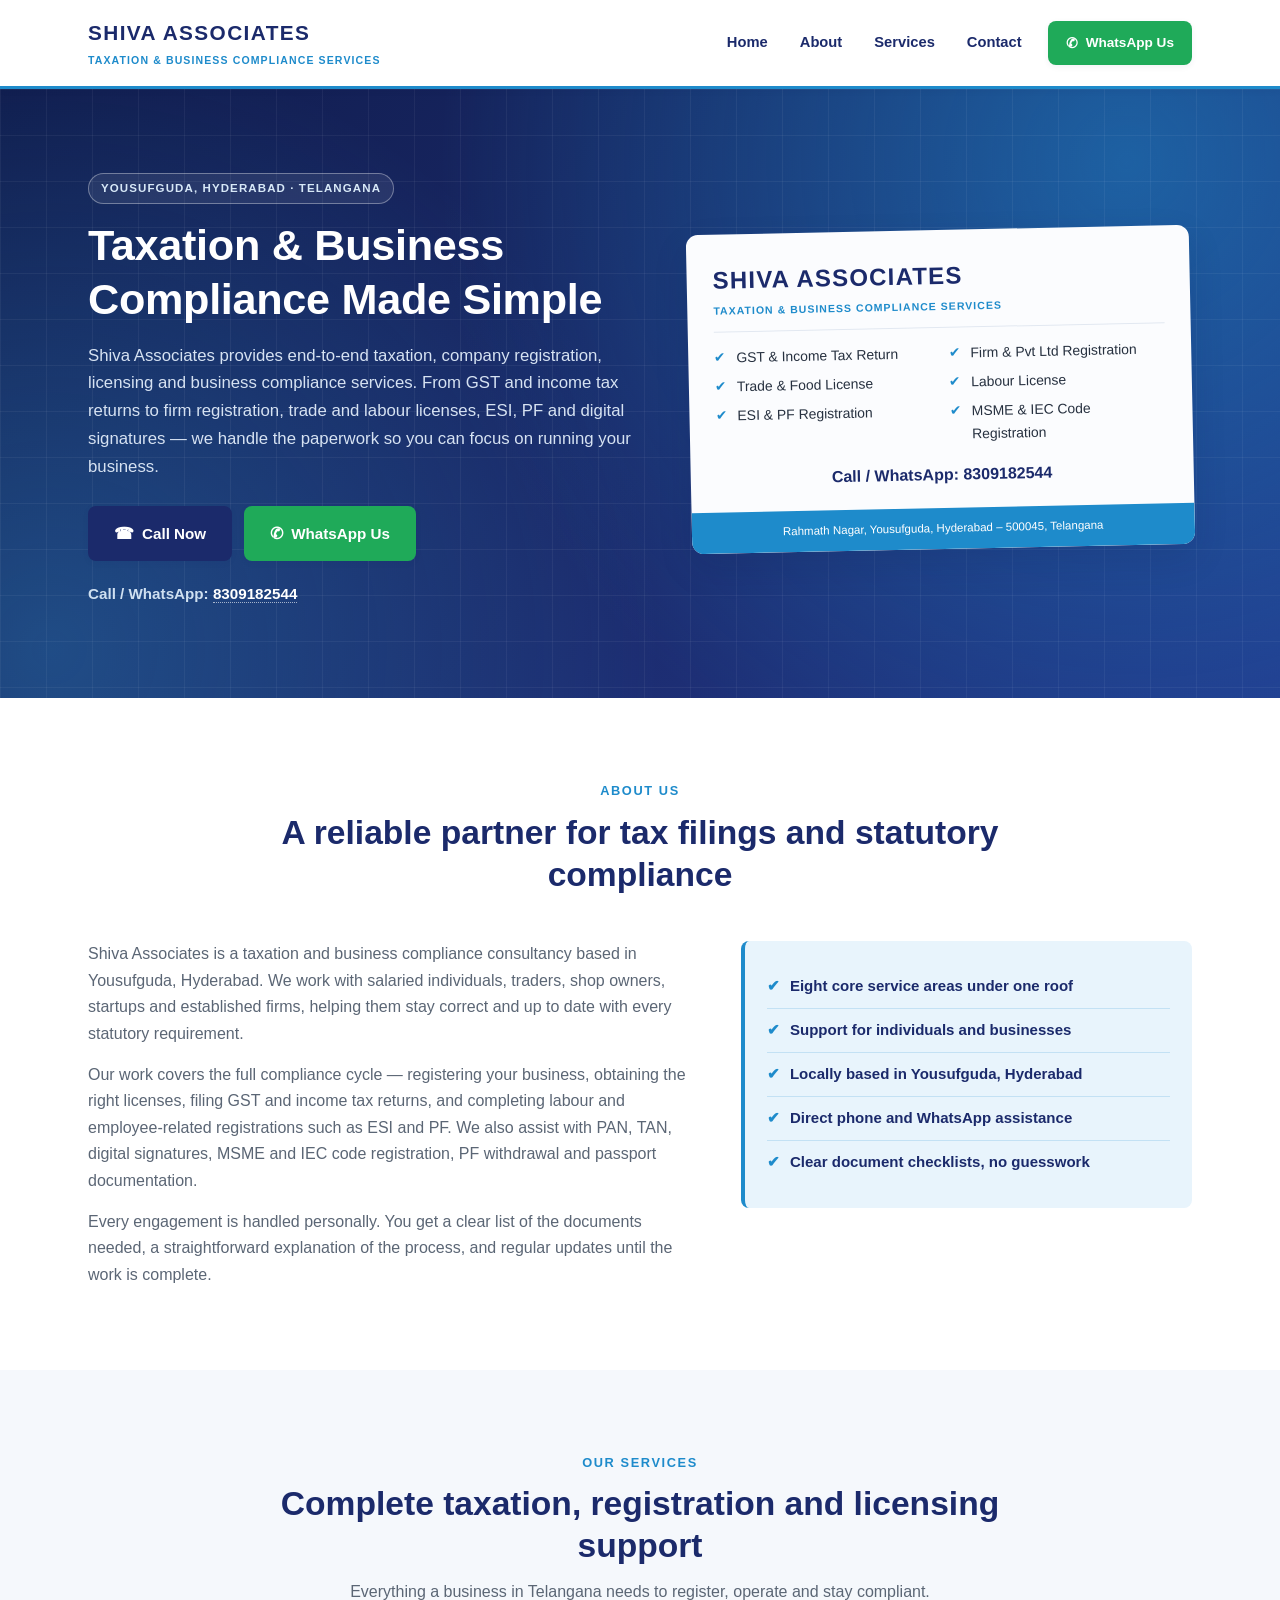
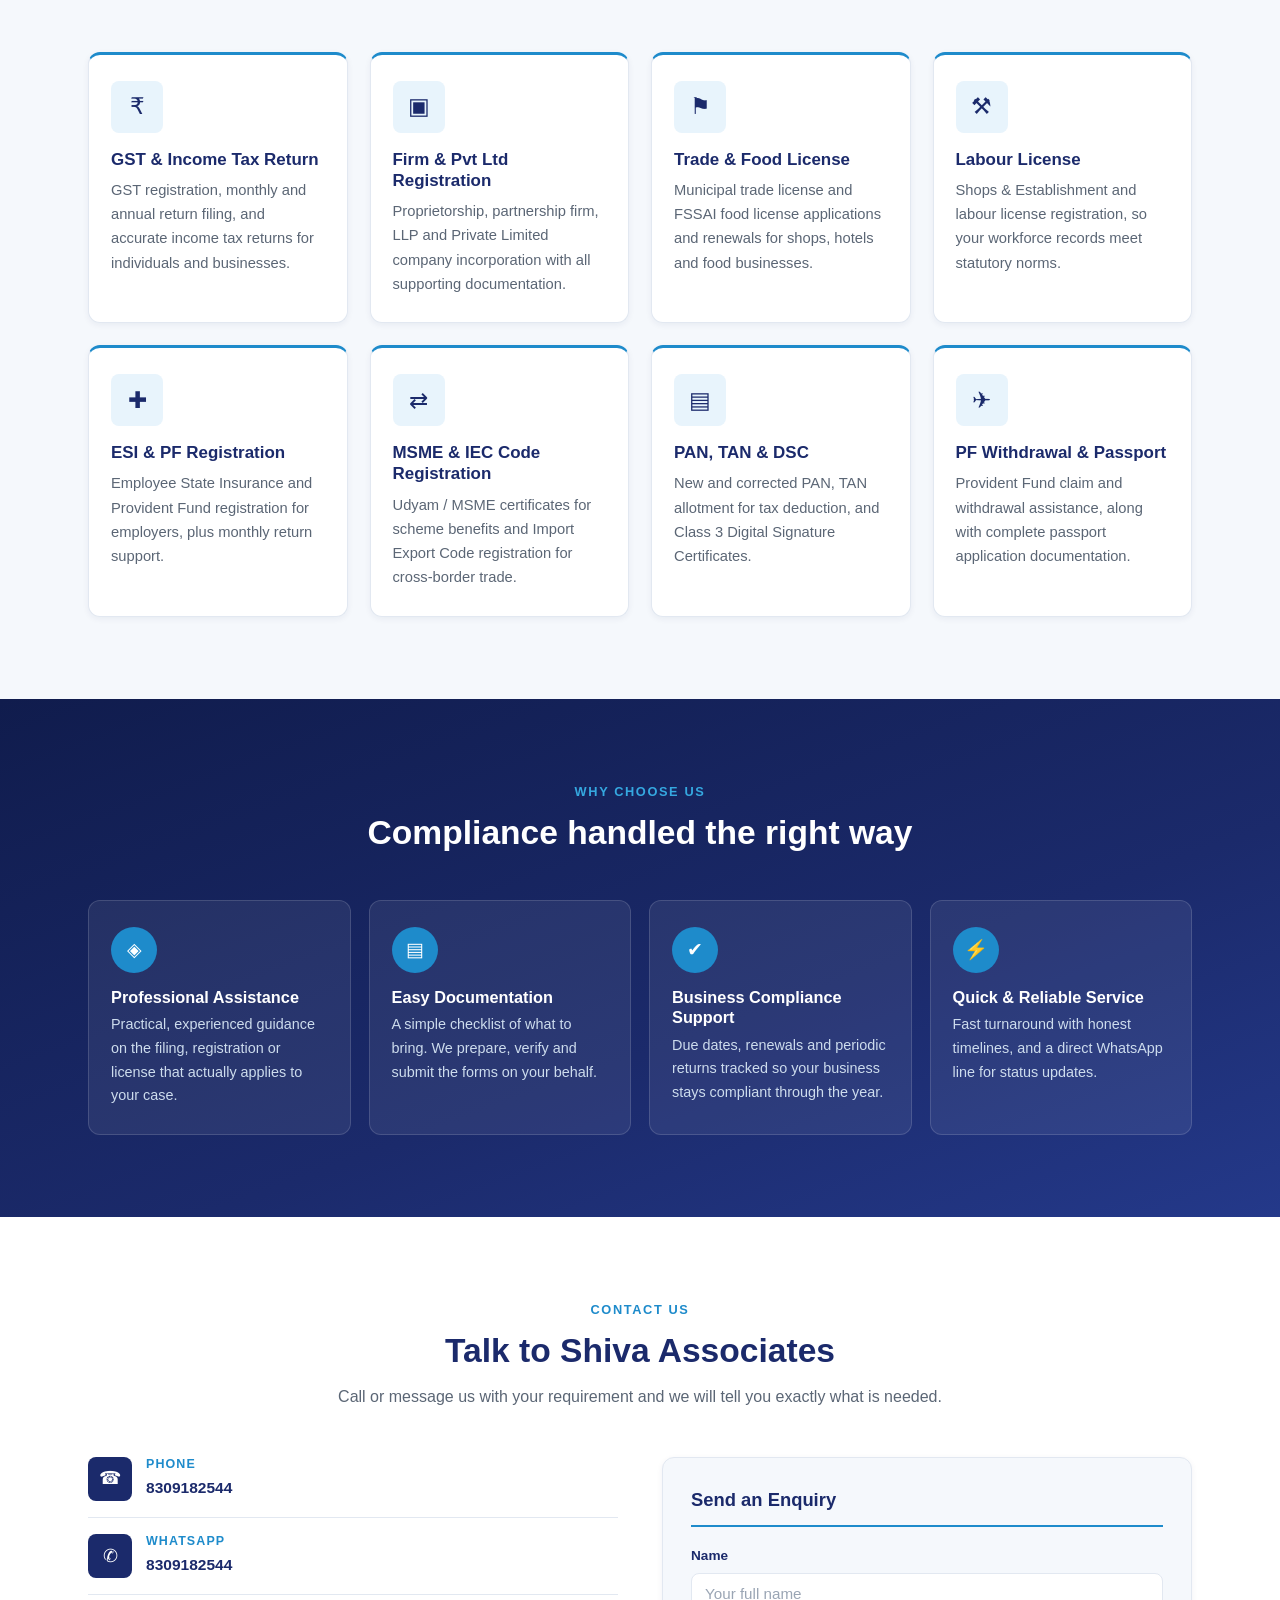
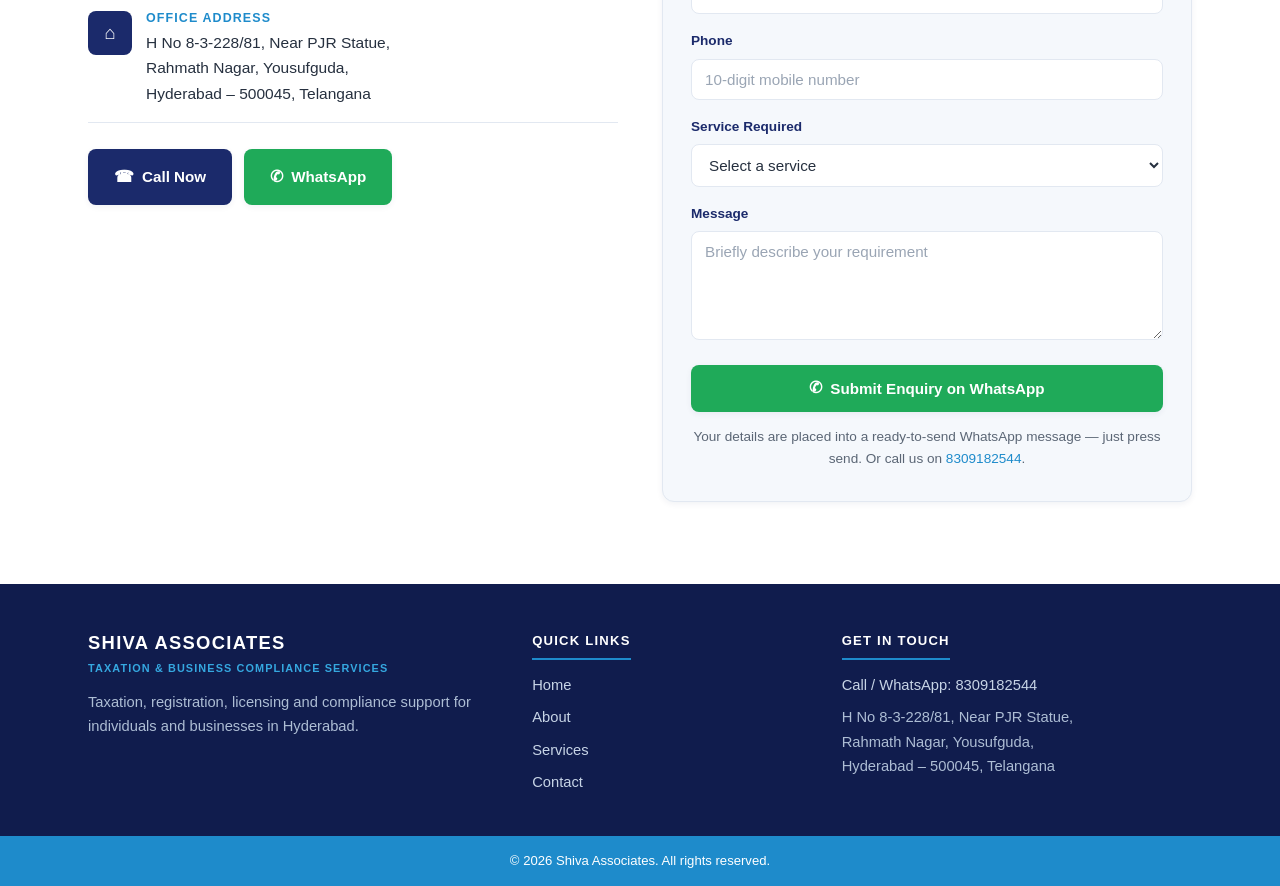
==== index.html @ 90185fed "Add files via upload" ====
<!DOCTYPE html>
<html lang="en">
<head>
  <meta charset="UTF-8">
  <meta name="viewport" content="width=device-width, initial-scale=1.0">
  <title>Shiva Associates | Taxation &amp; Business Compliance Services, Hyderabad</title>
  <meta name="description" content="Shiva Associates, Yousufguda, Hyderabad - GST &amp; Income Tax Returns, Firm &amp; Pvt Ltd Registration, Trade, Food &amp; Labour Licenses, ESI &amp; PF, MSME &amp; IEC, PAN, TAN &amp; DSC. Call / WhatsApp 8309182544.">
  <link rel="stylesheet" href="style.css">
</head>
<body>

  <!-- ============================================================
       HEADER / NAVIGATION
       ============================================================ -->
  <header class="site-header">
    <div class="container header-inner">

      <a class="brand" href="#home">
        <span class="brand-name">SHIVA ASSOCIATES</span>
        <span class="brand-tagline">Taxation &amp; Business Compliance Services</span>
      </a>

      <nav class="main-nav" aria-label="Main navigation">
        <ul>
          <li><a href="#home">Home</a></li>
          <li><a href="#about">About</a></li>
          <li><a href="#services">Services</a></li>
          <li><a href="#contact">Contact</a></li>
        </ul>
      </nav>

      <a class="btn btn-whatsapp btn-sm header-cta"
         href="https://wa.me/918309182544" target="_blank" rel="noopener">
        <span class="btn-icon" aria-hidden="true">✆</span> WhatsApp Us
      </a>

    </div>
  </header>

  <main>

    <!-- ============================================================
         HERO
         ============================================================ -->
    <section class="hero" id="home">
      <div class="container hero-inner">

        <div class="hero-text">
          <p class="eyebrow">Yousufguda, Hyderabad &middot; Telangana</p>
          <h1>Taxation &amp; Business Compliance Made Simple</h1>
          <p class="hero-lead">
            Shiva Associates provides end-to-end taxation, company registration,
            licensing and business compliance services. From GST and income tax
            returns to firm registration, trade and labour licenses, ESI, PF and
            digital signatures &mdash; we handle the paperwork so you can focus on
            running your business.
          </p>

          <div class="btn-row">
            <a class="btn btn-primary" href="tel:+918309182544">
              <span class="btn-icon" aria-hidden="true">☎</span> Call Now
            </a>
            <a class="btn btn-whatsapp" href="https://wa.me/918309182544" target="_blank" rel="noopener">
              <span class="btn-icon" aria-hidden="true">✆</span> WhatsApp Us
            </a>
          </div>

          <p class="hero-phone">
            Call / WhatsApp: <a href="tel:+918309182544">8309182544</a>
          </p>
        </div>

        <!-- Decorative business-card style panel, built with CSS only -->
        <aside class="hero-card" aria-hidden="true">
          <div class="hero-card-body">
            <p class="hero-card-name">SHIVA ASSOCIATES</p>
            <p class="hero-card-tag">Taxation &amp; Business Compliance Services</p>
            <ul class="hero-card-list">
              <li>GST &amp; Income Tax Return</li>
              <li>Firm &amp; Pvt Ltd Registration</li>
              <li>Trade &amp; Food License</li>
              <li>Labour License</li>
              <li>ESI &amp; PF Registration</li>
              <li>MSME &amp; IEC Code Registration</li>
            </ul>
            <p class="hero-card-call">Call / WhatsApp: 8309182544</p>
          </div>
          <div class="hero-card-band">
            Rahmath Nagar, Yousufguda, Hyderabad &ndash; 500045, Telangana
          </div>
        </aside>

      </div>
    </section>

    <!-- ============================================================
         ABOUT
         ============================================================ -->
    <section class="section" id="about">
      <div class="container">
        <div class="section-head">
          <p class="section-eyebrow">About Us</p>
          <h2>A reliable partner for tax filings and statutory compliance</h2>
        </div>

        <div class="about-grid">
          <div class="about-text">
            <p>
              Shiva Associates is a taxation and business compliance consultancy based in
              Yousufguda, Hyderabad. We work with salaried individuals, traders, shop owners,
              startups and established firms, helping them stay correct and up to date with
              every statutory requirement.
            </p>
            <p>
              Our work covers the full compliance cycle &mdash; registering your business,
              obtaining the right licenses, filing GST and income tax returns, and completing
              labour and employee-related registrations such as ESI and PF. We also assist with
              PAN, TAN, digital signatures, MSME and IEC code registration, PF withdrawal and
              passport documentation.
            </p>
            <p>
              Every engagement is handled personally. You get a clear list of the documents
              needed, a straightforward explanation of the process, and regular updates until
              the work is complete.
            </p>
          </div>

          <ul class="about-points">
            <li><span class="tick" aria-hidden="true">✔</span> Eight core service areas under one roof</li>
            <li><span class="tick" aria-hidden="true">✔</span> Support for individuals and businesses</li>
            <li><span class="tick" aria-hidden="true">✔</span> Locally based in Yousufguda, Hyderabad</li>
            <li><span class="tick" aria-hidden="true">✔</span> Direct phone and WhatsApp assistance</li>
            <li><span class="tick" aria-hidden="true">✔</span> Clear document checklists, no guesswork</li>
          </ul>
        </div>
      </div>
    </section>

    <!-- ============================================================
         SERVICES
         ============================================================ -->
    <section class="section section-alt" id="services">
      <div class="container">
        <div class="section-head">
          <p class="section-eyebrow">Our Services</p>
          <h2>Complete taxation, registration and licensing support</h2>
          <p class="section-sub">
            Everything a business in Telangana needs to register, operate and stay compliant.
          </p>
        </div>

        <div class="services-grid">

          <article class="service-card">
            <div class="service-icon" aria-hidden="true">₹</div>
            <h3>GST &amp; Income Tax Return</h3>
            <p>GST registration, monthly and annual return filing, and accurate income tax returns for individuals and businesses.</p>
          </article>

          <article class="service-card">
            <div class="service-icon" aria-hidden="true">▣</div>
            <h3>Firm &amp; Pvt Ltd Registration</h3>
            <p>Proprietorship, partnership firm, LLP and Private Limited company incorporation with all supporting documentation.</p>
          </article>

          <article class="service-card">
            <div class="service-icon" aria-hidden="true">⚑</div>
            <h3>Trade &amp; Food License</h3>
            <p>Municipal trade license and FSSAI food license applications and renewals for shops, hotels and food businesses.</p>
          </article>

          <article class="service-card">
            <div class="service-icon" aria-hidden="true">⚒</div>
            <h3>Labour License</h3>
            <p>Shops &amp; Establishment and labour license registration, so your workforce records meet statutory norms.</p>
          </article>

          <article class="service-card">
            <div class="service-icon" aria-hidden="true">✚</div>
            <h3>ESI &amp; PF Registration</h3>
            <p>Employee State Insurance and Provident Fund registration for employers, plus monthly return support.</p>
          </article>

          <article class="service-card">
            <div class="service-icon" aria-hidden="true">⇄</div>
            <h3>MSME &amp; IEC Code Registration</h3>
            <p>Udyam / MSME certificates for scheme benefits and Import Export Code registration for cross-border trade.</p>
          </article>

          <article class="service-card">
            <div class="service-icon" aria-hidden="true">▤</div>
            <h3>PAN, TAN &amp; DSC</h3>
            <p>New and corrected PAN, TAN allotment for tax deduction, and Class 3 Digital Signature Certificates.</p>
          </article>

          <article class="service-card">
            <div class="service-icon" aria-hidden="true">✈</div>
            <h3>PF Withdrawal &amp; Passport</h3>
            <p>Provident Fund claim and withdrawal assistance, along with complete passport application documentation.</p>
          </article>

        </div>
      </div>
    </section>

    <!-- ============================================================
         WHY CHOOSE US
         ============================================================ -->
    <section class="section why">
      <div class="container">
        <div class="section-head section-head-light">
          <p class="section-eyebrow">Why Choose Us</p>
          <h2>Compliance handled the right way</h2>
        </div>

        <div class="why-grid">

          <div class="why-item">
            <div class="why-icon" aria-hidden="true">◈</div>
            <h3>Professional Assistance</h3>
            <p>Practical, experienced guidance on the filing, registration or license that actually applies to your case.</p>
          </div>

          <div class="why-item">
            <div class="why-icon" aria-hidden="true">▤</div>
            <h3>Easy Documentation</h3>
            <p>A simple checklist of what to bring. We prepare, verify and submit the forms on your behalf.</p>
          </div>

          <div class="why-item">
            <div class="why-icon" aria-hidden="true">✔</div>
            <h3>Business Compliance Support</h3>
            <p>Due dates, renewals and periodic returns tracked so your business stays compliant through the year.</p>
          </div>

          <div class="why-item">
            <div class="why-icon" aria-hidden="true">⚡</div>
            <h3>Quick &amp; Reliable Service</h3>
            <p>Fast turnaround with honest timelines, and a direct WhatsApp line for status updates.</p>
          </div>

        </div>
      </div>
    </section>

    <!-- ============================================================
         CONTACT
         ============================================================ -->
    <section class="section" id="contact">
      <div class="container">
        <div class="section-head">
          <p class="section-eyebrow">Contact Us</p>
          <h2>Talk to Shiva Associates</h2>
          <p class="section-sub">
            Call or message us with your requirement and we will tell you exactly what is needed.
          </p>
        </div>

        <div class="contact-grid">

          <!-- Contact details -->
          <div class="contact-info">

            <div class="contact-block">
              <div class="contact-icon" aria-hidden="true">☎</div>
              <div>
                <h3>Phone</h3>
                <p><a href="tel:+918309182544">8309182544</a></p>
              </div>
            </div>

            <div class="contact-block">
              <div class="contact-icon" aria-hidden="true">✆</div>
              <div>
                <h3>WhatsApp</h3>
                <p><a href="https://wa.me/918309182544" target="_blank" rel="noopener">8309182544</a></p>
              </div>
            </div>

            <div class="contact-block">
              <div class="contact-icon" aria-hidden="true">⌂</div>
              <div>
                <h3>Office Address</h3>
                <address>
                  H No 8-3-228/81, Near PJR Statue,<br>
                  Rahmath Nagar, Yousufguda,<br>
                  Hyderabad &ndash; 500045, Telangana
                </address>
              </div>
            </div>

            <div class="btn-row">
              <a class="btn btn-primary" href="tel:+918309182544">
                <span class="btn-icon" aria-hidden="true">☎</span> Call Now
              </a>
              <a class="btn btn-whatsapp" href="https://wa.me/918309182544" target="_blank" rel="noopener">
                <span class="btn-icon" aria-hidden="true">✆</span> WhatsApp
              </a>
            </div>
          </div>

          <!-- Enquiry form -->
          <div class="contact-form-wrap">
            <h3 class="form-title">Send an Enquiry</h3>

            <form class="contact-form" id="enquiryForm">

              <div class="field">
                <label for="name">Name</label>
                <input type="text" id="name" name="name" placeholder="Your full name" required>
              </div>

              <div class="field">
                <label for="phone">Phone</label>
                <input type="tel" id="phone" name="phone" placeholder="10-digit mobile number" required>
              </div>

              <div class="field">
                <label for="service">Service Required</label>
                <select id="service" name="service" required>
                  <option value="">Select a service</option>
                  <option>GST &amp; Income Tax Return</option>
                  <option>Firm &amp; Pvt Ltd Registration</option>
                  <option>Trade &amp; Food License</option>
                  <option>Labour License</option>
                  <option>ESI &amp; PF Registration</option>
                  <option>MSME &amp; IEC Code Registration</option>
                  <option>PAN, TAN &amp; DSC</option>
                  <option>PF Withdrawal &amp; Passport</option>
                  <option>Other / Not sure</option>
                </select>
              </div>

              <div class="field">
                <label for="message">Message</label>
                <textarea id="message" name="message" rows="5" placeholder="Briefly describe your requirement"></textarea>
              </div>

              <button type="submit" class="btn btn-whatsapp btn-block">
                <span class="btn-icon" aria-hidden="true">✆</span> Submit Enquiry on WhatsApp
              </button>

              <p class="form-note">
                Your details are placed into a ready-to-send WhatsApp message &mdash;
                just press send. Or call us on
                <a href="tel:+918309182544">8309182544</a>.
              </p>
            </form>
          </div>

        </div>
      </div>
    </section>

  </main>

  <!-- ============================================================
       FOOTER
       ============================================================ -->
  <footer class="site-footer">
    <div class="container footer-grid">

      <div class="footer-brand">
        <p class="footer-name">SHIVA ASSOCIATES</p>
        <p class="footer-tagline">Taxation &amp; Business Compliance Services</p>
        <p class="footer-desc">
          Taxation, registration, licensing and compliance support for individuals
          and businesses in Hyderabad.
        </p>
      </div>

      <div class="footer-col">
        <h4>Quick Links</h4>
        <ul>
          <li><a href="#home">Home</a></li>
          <li><a href="#about">About</a></li>
          <li><a href="#services">Services</a></li>
          <li><a href="#contact">Contact</a></li>
        </ul>
      </div>

      <div class="footer-col">
        <h4>Get in Touch</h4>
        <p>Call / WhatsApp: <a href="tel:+918309182544">8309182544</a></p>
        <address>
          H No 8-3-228/81, Near PJR Statue,<br>
          Rahmath Nagar, Yousufguda,<br>
          Hyderabad &ndash; 500045, Telangana
        </address>
      </div>

    </div>

    <div class="footer-bar">
      <div class="container">
        <p>&copy; 2026 Shiva Associates. All rights reserved.</p>
      </div>
    </div>
  </footer>

  <!-- ============================================================
       Small script: sends the enquiry form to WhatsApp.
       The browser checks the required fields first, then this builds
       a pre-filled WhatsApp message and opens the chat.
       ============================================================ -->
  <script>
    var enquiryForm = document.getElementById("enquiryForm");

    enquiryForm.addEventListener("submit", function (event) {
      event.preventDefault();   // stop the normal page reload

      // read what the visitor typed
      var name    = document.getElementById("name").value.trim();
      var phone   = document.getElementById("phone").value.trim();
      var service = document.getElementById("service").value;
      var message = document.getElementById("message").value.trim();

      // build the WhatsApp message text
      var text =
        "*New Enquiry - Shiva Associates*\n\n" +
        "Name: " + name + "\n" +
        "Phone: " + phone + "\n" +
        "Service Required: " + service + "\n" +
        "Message: " + (message === "" ? "-" : message);

      // encodeURIComponent keeps spaces and line breaks safe in the link
      var whatsappLink = "https://wa.me/918309182544?text=" + encodeURIComponent(text);

      // open WhatsApp in a new tab; if the browser blocks it, use this tab
      var newTab = window.open(whatsappLink, "_blank");
      if (!newTab) {
        window.location.href = whatsappLink;
      }
    });
  </script>

</body>
</html>
---- style.css ----
/* ============================================================
   SHIVA ASSOCIATES - Taxation & Business Compliance Services
   Stylesheet: style.css
   Plain CSS3 only. Mobile-first, responsive.
   ============================================================ */

/* ------------------------------------------------------------
   1. VARIABLES (colours taken from the business card)
   ------------------------------------------------------------ */
:root {
  --navy: #1b2a6b;         /* business name colour on the card */
  --navy-dark: #101c4d;    /* deeper navy for gradients        */
  --navy-light: #2c3f8f;
  --blue: #1e8bcb;         /* bright blue tagline / bottom band */
  --blue-light: #35a8e0;
  --blue-soft: #e8f4fc;

  --green: #1faa59;        /* whatsapp action colour            */
  --green-dark: #178646;

  --text: #26303f;
  --text-soft: #5b6675;
  --white: #ffffff;
  --bg-alt: #f5f8fc;
  --border: #e2e8f1;

  --shadow-sm: 0 2px 6px rgba(16, 28, 77, 0.06);
  --shadow: 0 6px 20px rgba(16, 28, 77, 0.08);
  --shadow-lg: 0 14px 34px rgba(16, 28, 77, 0.14);

  --radius: 8px;
  --radius-lg: 12px;
}

/* ------------------------------------------------------------
   2. BASE / RESET
   ------------------------------------------------------------ */
* {
  margin: 0;
  padding: 0;
  box-sizing: border-box;
}

html {
  scroll-behavior: smooth;      /* smooth scrolling, no JS needed */
  -webkit-text-size-adjust: 100%;
}

body {
  font-family: "Segoe UI", Roboto, "Helvetica Neue", Arial, sans-serif;
  font-size: 16px;
  line-height: 1.65;
  color: var(--text);
  background-color: var(--white);
}

img { max-width: 100%; display: block; }

a { color: var(--blue); text-decoration: none; }
a:hover { text-decoration: underline; }

h1, h2, h3, h4 {
  font-weight: 700;
  line-height: 1.25;
  color: var(--navy);
}

address { font-style: normal; }

ul { list-style: none; }

/* Layout helper */
.container {
  width: 100%;
  max-width: 1140px;
  margin: 0 auto;
  padding: 0 18px;
}

/* Sections */
.section { padding: 56px 0; }
.section-alt { background-color: var(--bg-alt); }

/* Offset for the sticky header when jumping to an anchor */
section[id] { scroll-margin-top: 130px; }

.section-head {
  max-width: 760px;
  margin: 0 auto 36px;
  text-align: center;
}

.section-eyebrow {
  color: var(--blue);
  font-size: 0.8rem;
  font-weight: 700;
  letter-spacing: 1.6px;
  text-transform: uppercase;
  margin-bottom: 10px;
}

.section-head h2 { font-size: 1.6rem; }

.section-sub {
  margin-top: 12px;
  color: var(--text-soft);
}

.section-head-light h2 { color: var(--white); }
.section-head-light .section-eyebrow { color: var(--blue-light); }

/* ------------------------------------------------------------
   3. BUTTONS
   ------------------------------------------------------------ */
.btn {
  display: inline-flex;
  align-items: center;
  justify-content: center;
  gap: 8px;
  padding: 13px 24px;
  border: 2px solid transparent;
  border-radius: var(--radius);
  font-size: 0.95rem;
  font-weight: 600;
  font-family: inherit;
  text-align: center;
  cursor: pointer;
  transition: transform 0.18s ease, box-shadow 0.18s ease,
              background-color 0.18s ease, color 0.18s ease;
}

.btn:hover { text-decoration: none; transform: translateY(-2px); }

.btn-icon { font-size: 1.05em; line-height: 1; }

.btn-primary {
  background-color: var(--navy);
  color: var(--white);
  box-shadow: var(--shadow-sm);
}
.btn-primary:hover {
  background-color: var(--navy-dark);
  box-shadow: var(--shadow);
}

.btn-whatsapp {
  background-color: var(--green);
  color: var(--white);
  box-shadow: var(--shadow-sm);
}
.btn-whatsapp:hover {
  background-color: var(--green-dark);
  box-shadow: var(--shadow);
}

.btn-outline {
  background-color: transparent;
  border-color: var(--white);
  color: var(--white);
}
.btn-outline:hover { background-color: var(--white); color: var(--navy); }

.btn-sm { padding: 9px 16px; font-size: 0.85rem; }
.btn-block { width: 100%; }

.btn-row {
  display: flex;
  flex-wrap: wrap;
  gap: 12px;
  margin-top: 26px;
}

/* ------------------------------------------------------------
   4. HEADER / NAVIGATION
   ------------------------------------------------------------ */
.site-header {
  position: sticky;
  top: 0;
  z-index: 50;
  background-color: var(--white);
  border-bottom: 3px solid var(--blue);
  box-shadow: var(--shadow-sm);
}

.header-inner {
  display: flex;
  flex-direction: column;
  align-items: center;
  gap: 12px;
  padding-top: 14px;
  padding-bottom: 14px;
  text-align: center;
}

.brand { display: block; }
.brand:hover { text-decoration: none; }

.brand-name {
  display: block;
  color: var(--navy);
  font-size: 1.3rem;
  font-weight: 700;
  letter-spacing: 1.4px;
  text-transform: uppercase;
}

.brand-tagline {
  display: block;
  color: var(--blue);
  font-size: 0.66rem;
  font-weight: 700;
  letter-spacing: 1.1px;
  text-transform: uppercase;
  margin-top: 2px;
}

.main-nav ul {
  display: flex;
  flex-wrap: wrap;
  justify-content: center;
  gap: 6px 20px;
}

.main-nav a {
  display: inline-block;
  padding: 4px 2px;
  color: var(--navy);
  font-size: 0.92rem;
  font-weight: 600;
  border-bottom: 2px solid transparent;
  transition: color 0.18s ease, border-color 0.18s ease;
}

.main-nav a:hover {
  color: var(--blue);
  border-bottom-color: var(--blue);
  text-decoration: none;
}

/* ------------------------------------------------------------
   5. HERO
   ------------------------------------------------------------ */
.hero {
  position: relative;
  overflow: hidden;
  padding: 54px 0 60px;
  color: var(--white);
  background-color: var(--navy-dark);
  /* professional layered background - CSS only, no images */
  background-image:
    radial-gradient(circle at 88% 12%, rgba(30, 139, 203, 0.55) 0%, rgba(30, 139, 203, 0) 55%),
    radial-gradient(circle at 4% 92%, rgba(53, 168, 224, 0.30) 0%, rgba(53, 168, 224, 0) 45%),
    linear-gradient(135deg, #101c4d 0%, #1b2a6b 55%, #22398c 100%);
}

/* faint grid, like ruled ledger paper */
.hero::before {
  content: "";
  position: absolute;
  inset: 0;
  background-image:
    linear-gradient(rgba(255, 255, 255, 0.05) 1px, transparent 1px),
    linear-gradient(90deg, rgba(255, 255, 255, 0.05) 1px, transparent 1px);
  background-size: 46px 46px;
  pointer-events: none;
}

.hero-inner { position: relative; z-index: 1; }

.hero-text { max-width: 620px; }

.eyebrow {
  display: inline-block;
  margin-bottom: 14px;
  padding: 5px 12px;
  border: 1px solid rgba(255, 255, 255, 0.35);
  border-radius: 40px;
  background-color: rgba(255, 255, 255, 0.08);
  color: #d7e8f7;
  font-size: 0.72rem;
  font-weight: 600;
  letter-spacing: 1.1px;
  text-transform: uppercase;
}

.hero h1 {
  color: var(--white);
  font-size: 1.95rem;
  letter-spacing: -0.3px;
}

.hero-lead {
  margin-top: 16px;
  color: #d6e2f2;
  font-size: 1rem;
}

.hero-phone {
  margin-top: 20px;
  color: #cfe0f1;
  font-size: 0.95rem;
  font-weight: 600;
}
.hero-phone a { color: var(--white); border-bottom: 1px dotted rgba(255,255,255,0.6); }
.hero-phone a:hover { color: var(--blue-light); text-decoration: none; }

/* Decorative business-card panel */
.hero-card {
  margin-top: 40px;
  overflow: hidden;
  background-color: #fbfcfe;
  border-radius: var(--radius-lg);
  box-shadow: var(--shadow-lg);
}

.hero-card-body { padding: 22px 20px 18px; }

.hero-card-name {
  color: var(--navy);
  font-size: 1.25rem;
  font-weight: 700;
  letter-spacing: 1.2px;
}

.hero-card-tag {
  margin-top: 2px;
  padding-bottom: 12px;
  color: var(--blue);
  font-size: 0.66rem;
  font-weight: 700;
  letter-spacing: 1px;
  text-transform: uppercase;
  border-bottom: 1px solid var(--border);
}

.hero-card-list {
  display: grid;
  grid-template-columns: 1fr;
  gap: 6px 18px;
  margin: 14px 0 16px;
}

.hero-card-list li {
  position: relative;
  padding-left: 22px;
  color: var(--text);
  font-size: 0.87rem;
}

.hero-card-list li::before {
  content: "✔";
  position: absolute;
  left: 0;
  color: var(--blue);
  font-size: 0.85rem;
}

.hero-card-call {
  color: var(--navy);
  font-size: 1rem;
  font-weight: 700;
  text-align: center;
}

.hero-card-band {
  padding: 11px 16px;
  background-color: var(--blue);
  color: var(--white);
  font-size: 0.72rem;
  text-align: center;
}

/* ------------------------------------------------------------
   6. ABOUT
   ------------------------------------------------------------ */
.about-grid {
  display: grid;
  grid-template-columns: 1fr;
  gap: 30px;
}

.about-text p { margin-bottom: 15px; color: var(--text-soft); }
.about-text p:last-child { margin-bottom: 0; }

.about-points {
  padding: 24px 22px;
  background-color: var(--blue-soft);
  border-left: 4px solid var(--blue);
  border-radius: var(--radius);
}

.about-points li {
  display: flex;
  gap: 10px;
  padding: 9px 0;
  color: var(--navy);
  font-size: 0.94rem;
  font-weight: 600;
  border-bottom: 1px solid rgba(30, 139, 203, 0.18);
}
.about-points li:last-child { border-bottom: none; }

.tick { color: var(--blue); font-weight: 700; }

/* ------------------------------------------------------------
   7. SERVICES
   ------------------------------------------------------------ */
.services-grid {
  display: grid;
  grid-template-columns: 1fr;
  gap: 20px;
}

.service-card {
  padding: 26px 22px;
  background-color: var(--white);
  border: 1px solid var(--border);
  border-top: 3px solid var(--blue);
  border-radius: var(--radius-lg);
  box-shadow: var(--shadow-sm);
  transition: transform 0.22s ease, box-shadow 0.22s ease, border-color 0.22s ease;
}

.service-card:hover {
  transform: translateY(-6px);
  border-top-color: var(--navy);
  box-shadow: var(--shadow-lg);
}

.service-icon {
  display: flex;
  align-items: center;
  justify-content: center;
  width: 52px;
  height: 52px;
  margin-bottom: 16px;
  border-radius: var(--radius);
  background-color: var(--blue-soft);
  color: var(--navy);
  font-size: 1.45rem;
  line-height: 1;
  transition: background-color 0.22s ease, color 0.22s ease;
}

.service-card:hover .service-icon {
  background-color: var(--navy);
  color: var(--white);
}

.service-card h3 { font-size: 1.06rem; margin-bottom: 8px; }
.service-card p { color: var(--text-soft); font-size: 0.92rem; }

/* ------------------------------------------------------------
   8. WHY CHOOSE US
   ------------------------------------------------------------ */
.why {
  background-color: var(--navy);
  background-image: linear-gradient(160deg, #101c4d 0%, #1b2a6b 60%, #24398a 100%);
}

.why-grid {
  display: grid;
  grid-template-columns: 1fr;
  gap: 18px;
}

.why-item {
  padding: 26px 22px;
  background-color: rgba(255, 255, 255, 0.07);
  border: 1px solid rgba(255, 255, 255, 0.14);
  border-radius: var(--radius-lg);
  transition: background-color 0.22s ease, transform 0.22s ease;
}

.why-item:hover {
  background-color: rgba(255, 255, 255, 0.13);
  transform: translateY(-4px);
}

.why-icon {
  display: flex;
  align-items: center;
  justify-content: center;
  width: 46px;
  height: 46px;
  margin-bottom: 14px;
  border-radius: 50%;
  background-color: var(--blue);
  color: var(--white);
  font-size: 1.2rem;
  line-height: 1;
}

.why-item h3 { color: var(--white); font-size: 1.02rem; margin-bottom: 6px; }
.why-item p { color: #cddced; font-size: 0.9rem; }

/* ------------------------------------------------------------
   9. CONTACT
   ------------------------------------------------------------ */
.contact-grid {
  display: grid;
  grid-template-columns: 1fr;
  gap: 28px;
}

.contact-block {
  display: flex;
  gap: 14px;
  padding: 16px 0;
  border-bottom: 1px solid var(--border);
}
.contact-block:first-child { padding-top: 0; }

.contact-icon {
  flex: 0 0 auto;
  display: flex;
  align-items: center;
  justify-content: center;
  width: 44px;
  height: 44px;
  border-radius: var(--radius);
  background-color: var(--navy);
  color: var(--white);
  font-size: 1.15rem;
  line-height: 1;
}

.contact-block h3 {
  font-size: 0.78rem;
  letter-spacing: 1.1px;
  text-transform: uppercase;
  color: var(--blue);
  margin-bottom: 3px;
}

.contact-block p,
.contact-block address { color: var(--text); font-size: 0.97rem; }

.contact-block a { color: var(--navy); font-weight: 700; }
.contact-block a:hover { color: var(--blue); text-decoration: none; }

/* Enquiry form */
.contact-form-wrap {
  padding: 26px 22px;
  background-color: var(--bg-alt);
  border: 1px solid var(--border);
  border-radius: var(--radius-lg);
  box-shadow: var(--shadow-sm);
}

.form-title {
  font-size: 1.15rem;
  padding-bottom: 14px;
  margin-bottom: 18px;
  border-bottom: 2px solid var(--blue);
}

.field { margin-bottom: 16px; }

.field label {
  display: block;
  margin-bottom: 6px;
  color: var(--navy);
  font-size: 0.85rem;
  font-weight: 600;
}

.field input,
.field select,
.field textarea {
  width: 100%;
  padding: 11px 13px;
  border: 1px solid var(--border);
  border-radius: var(--radius);
  background-color: var(--white);
  color: var(--text);
  font-family: inherit;
  font-size: 0.95rem;
  transition: border-color 0.18s ease, box-shadow 0.18s ease;
}

.field textarea { resize: vertical; }

.field input:focus,
.field select:focus,
.field textarea:focus {
  outline: none;
  border-color: var(--blue);
  box-shadow: 0 0 0 3px rgba(30, 139, 203, 0.16);
}

.field input::placeholder,
.field textarea::placeholder { color: #9aa5b4; }

.form-note {
  margin-top: 14px;
  color: var(--text-soft);
  font-size: 0.85rem;
  text-align: center;
}

/* ------------------------------------------------------------
   10. FOOTER
   ------------------------------------------------------------ */
.site-footer {
  background-color: var(--navy-dark);
  color: #c7d4e6;
  font-size: 0.92rem;
}

.footer-grid {
  display: grid;
  grid-template-columns: 1fr;
  gap: 28px;
  padding-top: 44px;
  padding-bottom: 34px;
}

.footer-name {
  color: var(--white);
  font-size: 1.15rem;
  font-weight: 700;
  letter-spacing: 1.3px;
}

.footer-tagline {
  color: var(--blue-light);
  font-size: 0.68rem;
  font-weight: 700;
  letter-spacing: 1.1px;
  text-transform: uppercase;
  margin-top: 2px;
}

.footer-desc { margin-top: 12px; color: #adbdd4; }

.footer-col h4 {
  color: var(--white);
  font-size: 0.82rem;
  letter-spacing: 1.2px;
  text-transform: uppercase;
  padding-bottom: 9px;
  margin-bottom: 13px;
  border-bottom: 2px solid var(--blue);
  display: inline-block;
}

.footer-col ul li { margin-bottom: 8px; }

.footer-col a { color: #c7d4e6; }
.footer-col a:hover { color: var(--blue-light); text-decoration: none; }

.footer-col address { margin-top: 8px; color: #adbdd4; }

.footer-bar {
  padding: 14px 0;
  background-color: var(--blue);   /* blue band, like the card */
  color: var(--white);
  font-size: 0.82rem;
  text-align: center;
}

/* ------------------------------------------------------------
   11. RESPONSIVE - TABLET (>= 600px)
   ------------------------------------------------------------ */
@media (min-width: 600px) {
  .section { padding: 68px 0; }
  .section-head h2 { font-size: 1.9rem; }

  .hero h1 { font-size: 2.35rem; }

  .hero-card-body { padding: 26px 26px 20px; }
  .hero-card-list { grid-template-columns: 1fr 1fr; }
  .hero-card-name { font-size: 1.5rem; }

  .services-grid { grid-template-columns: repeat(2, 1fr); }
  .why-grid { grid-template-columns: repeat(2, 1fr); }

  .contact-form-wrap { padding: 30px 28px; }
}

/* ------------------------------------------------------------
   12. RESPONSIVE - DESKTOP (>= 900px)
   ------------------------------------------------------------ */
@media (min-width: 900px) {
  .section { padding: 82px 0; }
  .section-head { margin-bottom: 46px; }
  .section-head h2 { font-size: 2.1rem; }

  /* header becomes a single row */
  .header-inner {
    flex-direction: row;
    justify-content: space-between;
    align-items: center;
    text-align: left;
    gap: 24px;
    padding-top: 16px;
    padding-bottom: 16px;
  }

  .main-nav { margin-left: auto; }
  .main-nav ul { gap: 28px; }
  .header-cta { flex: 0 0 auto; }

  section[id] { scroll-margin-top: 96px; }

  /* hero side by side */
  .hero { padding: 84px 0 92px; }

  .hero-inner {
    display: grid;
    grid-template-columns: 1.05fr 0.95fr;
    align-items: center;
    gap: 46px;
  }

  .hero h1 { font-size: 2.7rem; }
  .hero-lead { font-size: 1.05rem; }
  .hero-card { margin-top: 0; transform: rotate(-1.2deg); }

  .about-grid {
    grid-template-columns: 1.35fr 1fr;
    gap: 44px;
    align-items: start;
  }

  .services-grid { grid-template-columns: repeat(4, 1fr); gap: 22px; }
  .why-grid { grid-template-columns: repeat(4, 1fr); }

  .contact-grid { grid-template-columns: 1fr 1fr; gap: 44px; }

  .footer-grid { grid-template-columns: 1.5fr 1fr 1.3fr; gap: 40px; }
}

/* ------------------------------------------------------------
   13. ACCESSIBILITY / PRINT
   ------------------------------------------------------------ */
:focus-visible { outline: 3px solid var(--blue); outline-offset: 2px; }

@media (prefers-reduced-motion: reduce) {
  html { scroll-behavior: auto; }
  * { transition: none !important; }
}
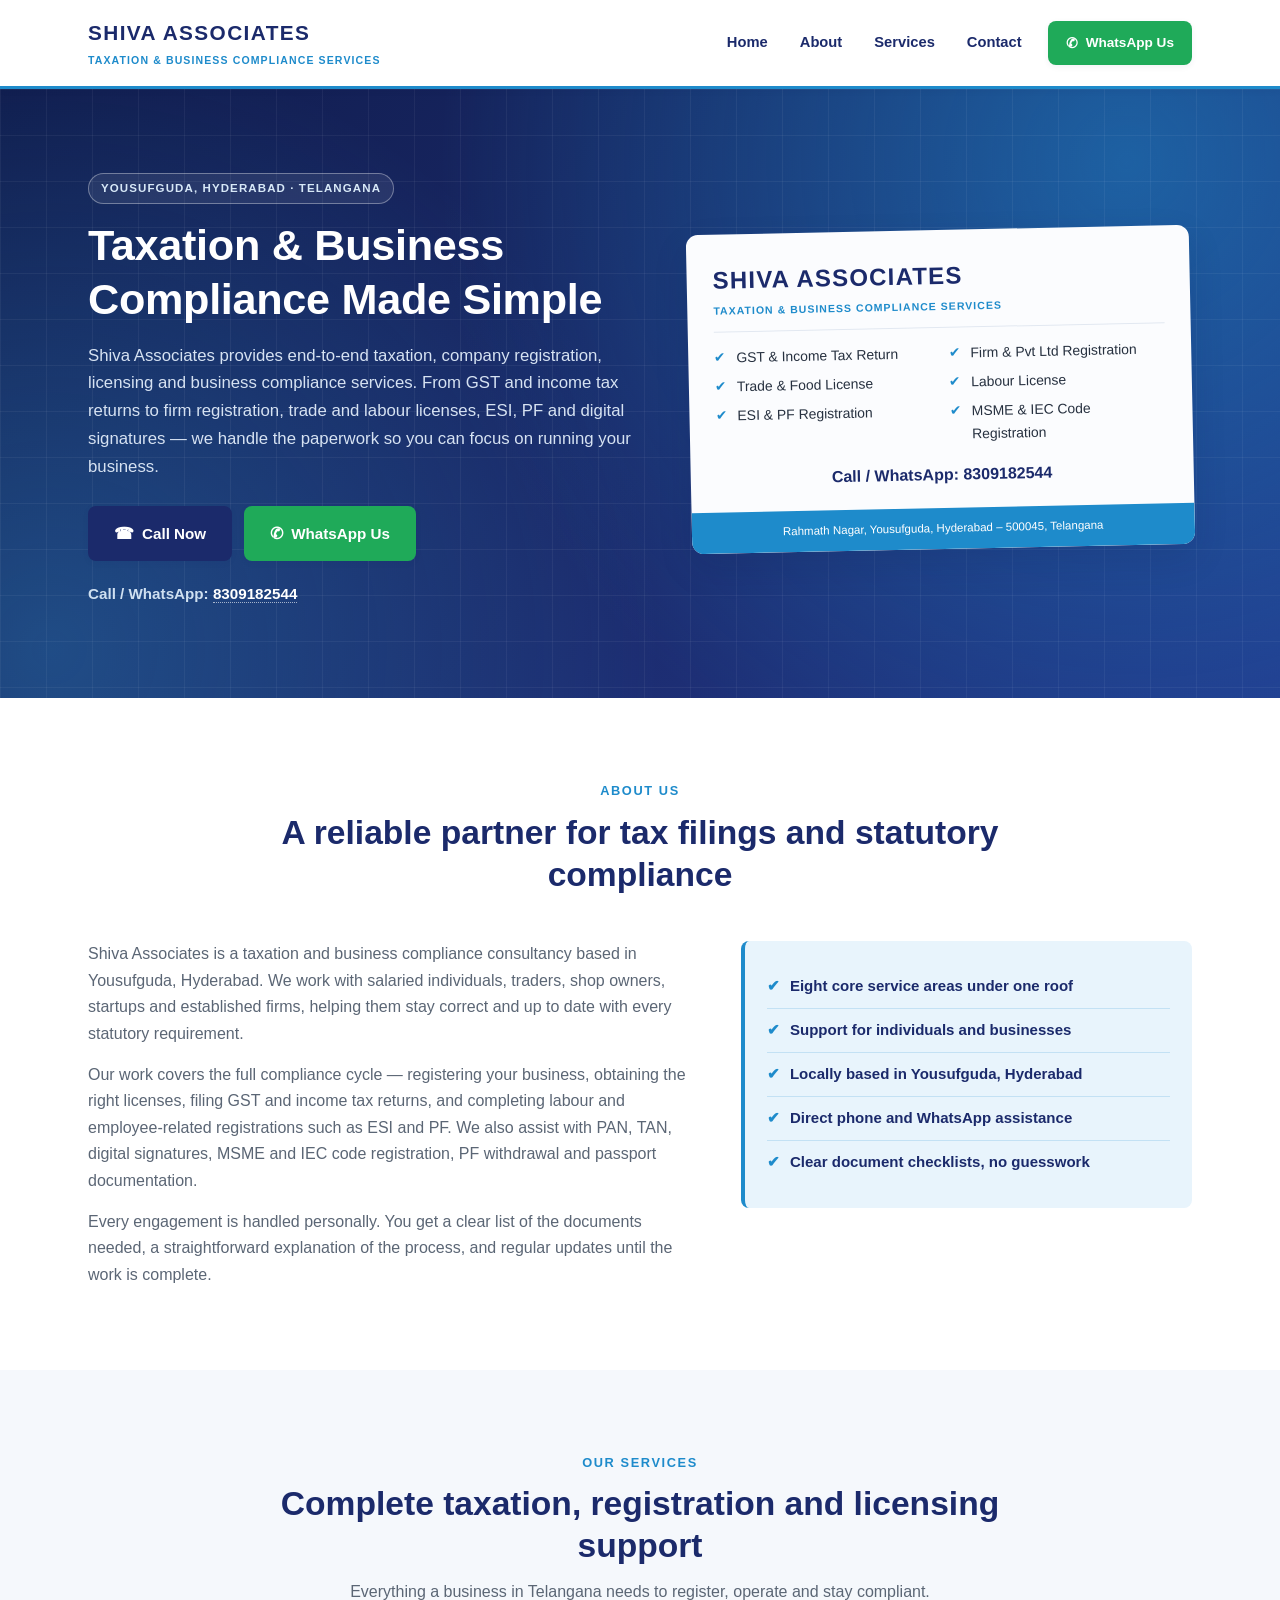
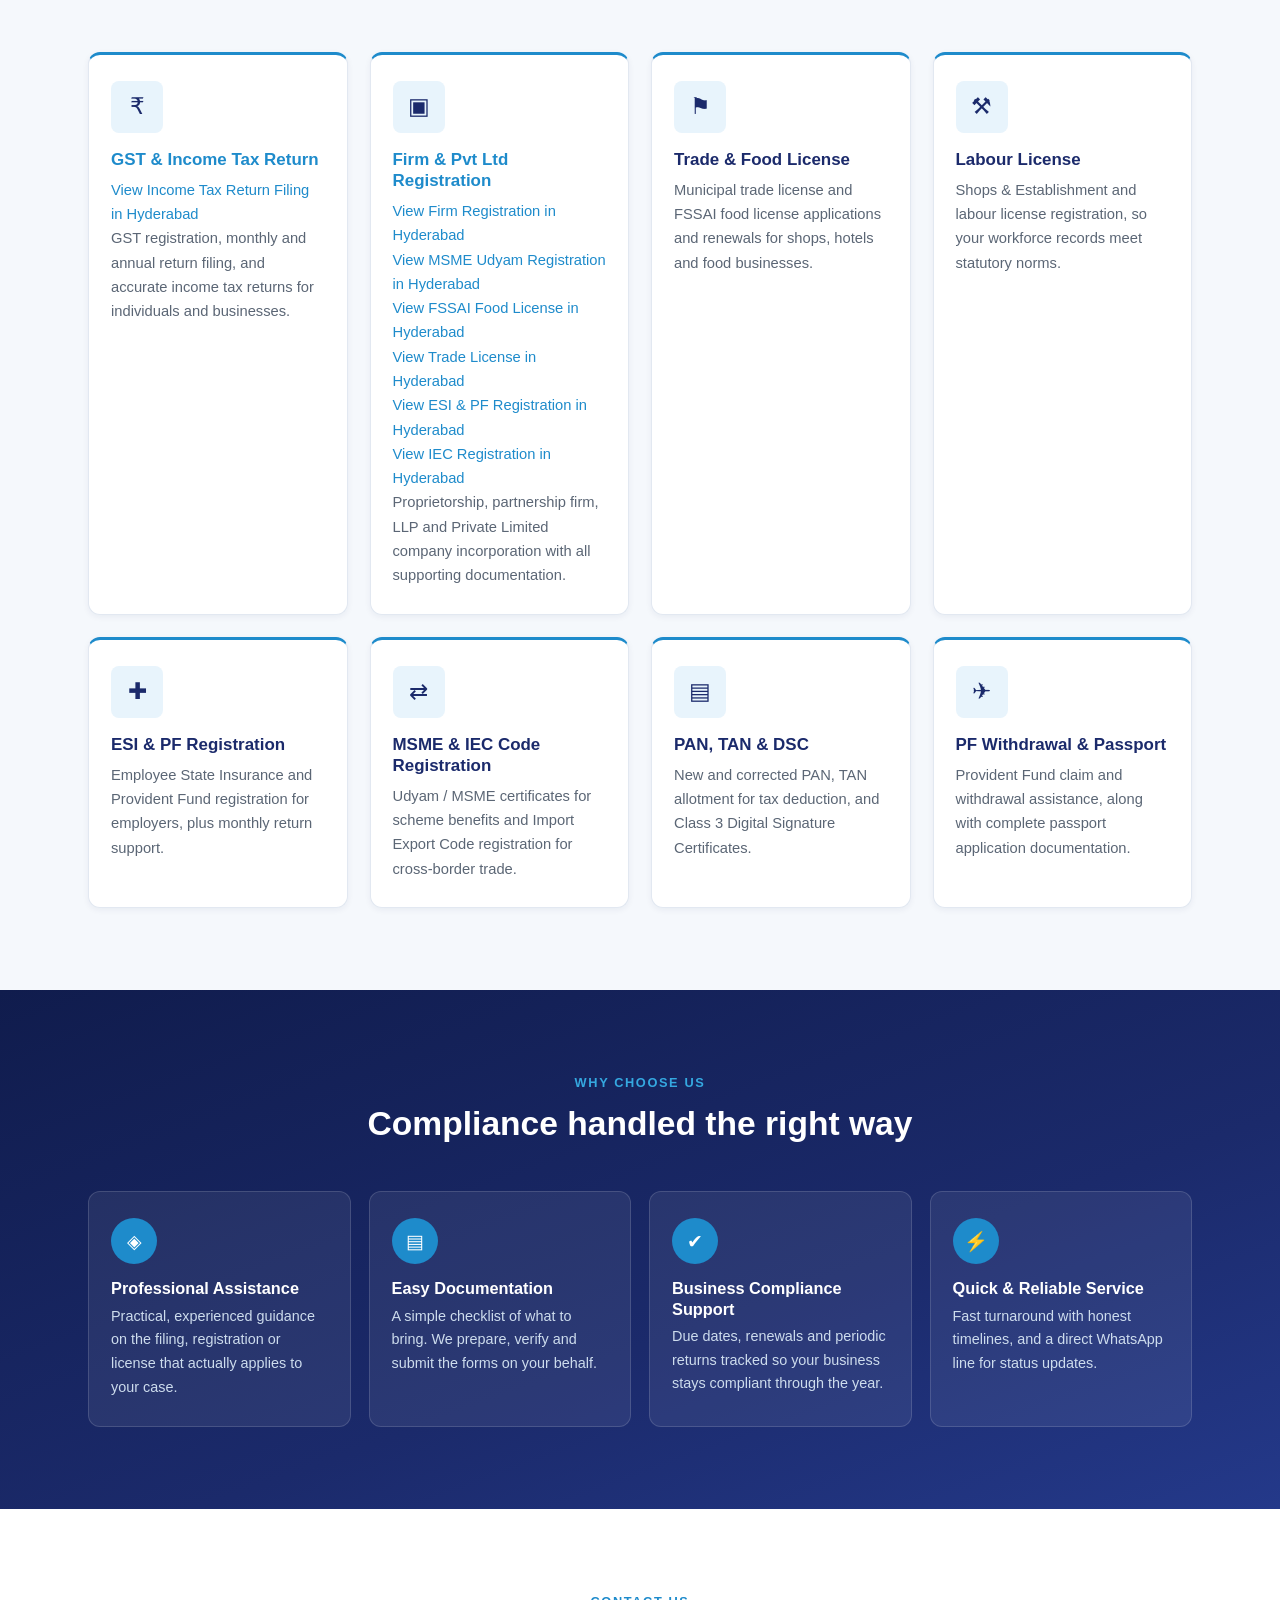
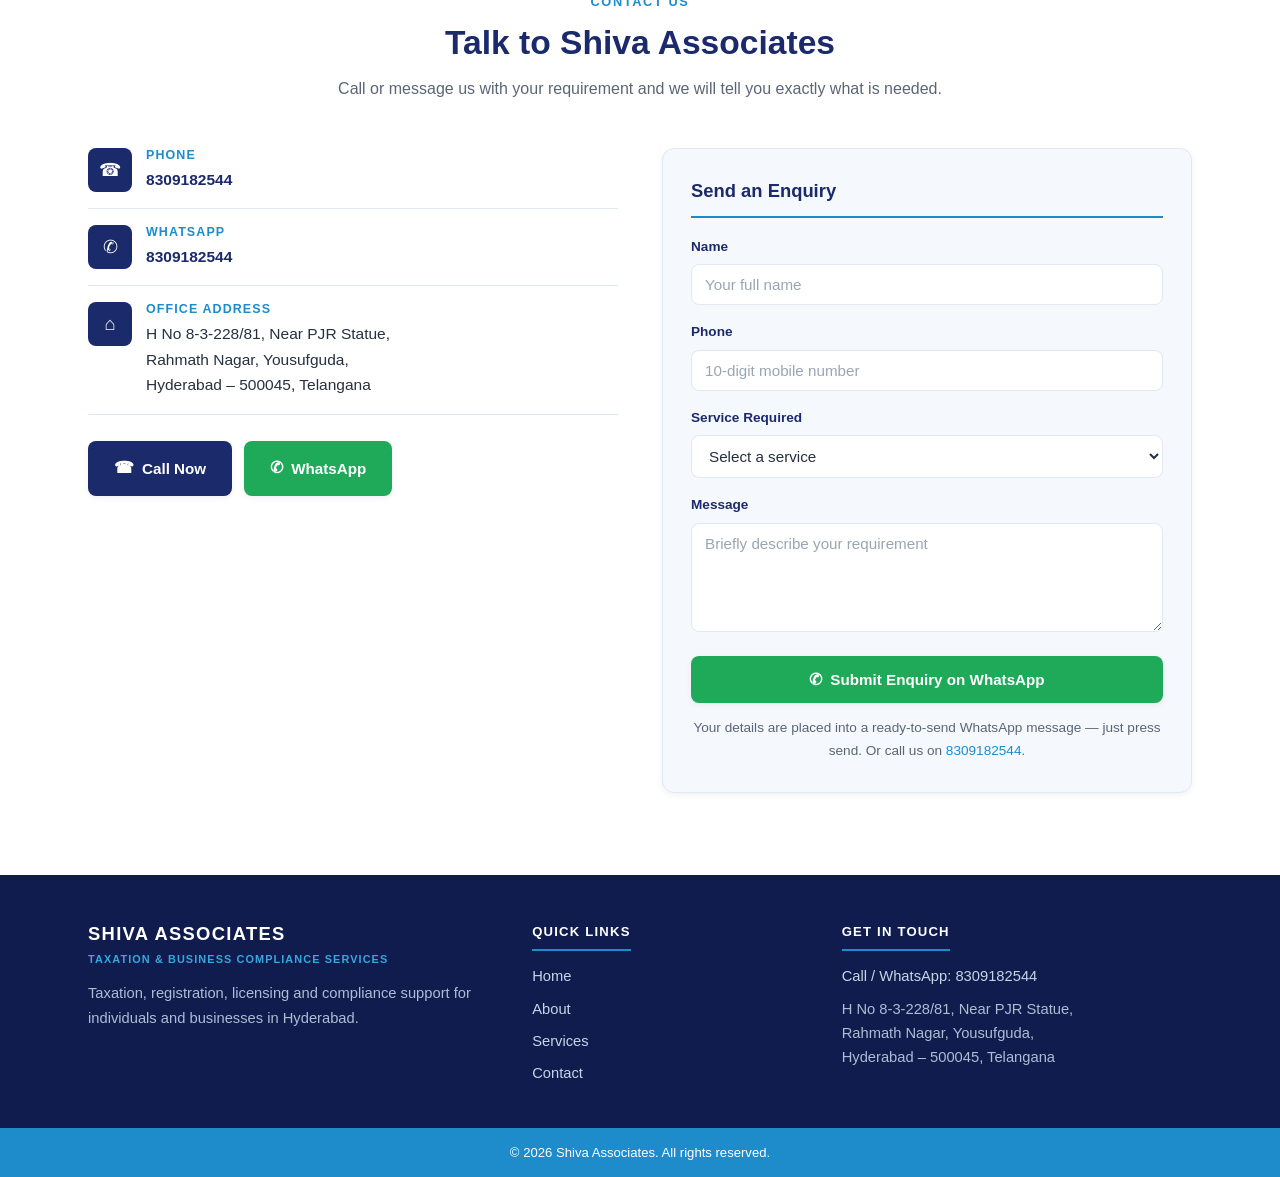
==== commit 29be4c11: "Update index.html to enhance SEO and navigation Removed Google site verification meta tag and update" ====
--- a/index.html
+++ b/index.html
@@ -5,6 +5,54 @@
   <meta name="viewport" content="width=device-width, initial-scale=1.0">
   <title>Shiva Associates | Taxation &amp; Business Compliance Services, Hyderabad</title>
   <meta name="description" content="Shiva Associates, Yousufguda, Hyderabad - GST &amp; Income Tax Returns, Firm &amp; Pvt Ltd Registration, Trade, Food &amp; Labour Licenses, ESI &amp; PF, MSME &amp; IEC, PAN, TAN &amp; DSC. Call / WhatsApp 8309182544.">
+  <meta name="robots" content="index, follow, max-image-preview:large">
+  <link rel="canonical" href="https://shivaassociatehyd.in/">
+
+  <!-- Open Graph -->
+  <meta property="og:type" content="website">
+  <meta property="og:title" content="Shiva Associates | Taxation &amp; Business Compliance Services, Hyderabad">
+  <meta property="og:description" content="Taxation, business registration, licensing and compliance services in Yousufguda, Hyderabad.">
+  <meta property="og:url" content="https://shivaassociatehyd.in/">
+  <meta property="og:site_name" content="Shiva Associates">
+
+  <!-- X / Twitter -->
+  <meta name="twitter:card" content="summary">
+  <meta name="twitter:title" content="Shiva Associates | Taxation &amp; Business Compliance Services, Hyderabad">
+  <meta name="twitter:description" content="Taxation, business registration, licensing and compliance services in Yousufguda, Hyderabad.">
+
+  <!-- Local business structured data -->
+  <script type="application/ld+json">
+  {
+    "@context": "https://schema.org",
+    "@type": "ProfessionalService",
+    "name": "Shiva Associates",
+    "url": "https://shivaassociatehyd.in/",
+    "telephone": "+91-8309182544",
+    "description": "Taxation and business compliance services in Yousufguda, Hyderabad.",
+    "address": {
+      "@type": "PostalAddress",
+      "streetAddress": "H No 8-3-228/81, Near PJR Statue, Rahmath Nagar, Yousufguda",
+      "addressLocality": "Hyderabad",
+      "postalCode": "500045",
+      "addressRegion": "Telangana",
+      "addressCountry": "IN"
+    },
+    "areaServed": {
+      "@type": "City",
+      "name": "Hyderabad"
+    },
+    "serviceType": [
+      "GST and Income Tax Return",
+      "Firm and Private Limited Company Registration",
+      "Trade and Food License",
+      "Labour License",
+      "ESI and PF Registration",
+      "MSME and IEC Code Registration",
+      "PAN, TAN and DSC",
+      "PF Withdrawal and Passport Assistance"
+    ]
+  }
+  </script>
   <link rel="stylesheet" href="style.css">
 </head>
 <body>
@@ -153,13 +201,13 @@
 
           <article class="service-card">
             <div class="service-icon" aria-hidden="true">₹</div>
-            <h3>GST &amp; Income Tax Return</h3>
+            <h3><a href="gst-registration-hyderabad.html">GST &amp; Income Tax Return</a></h3><p><a href="income-tax-return-hyderabad.html">View Income Tax Return Filing in Hyderabad</a></p>
             <p>GST registration, monthly and annual return filing, and accurate income tax returns for individuals and businesses.</p>
           </article>
 
           <article class="service-card">
             <div class="service-icon" aria-hidden="true">▣</div>
-            <h3>Firm &amp; Pvt Ltd Registration</h3>
+            <h3><a href="company-registration-hyderabad.html">Firm &amp; Pvt Ltd Registration</a></h3><p><a href="firm-registration-hyderabad.html">View Firm Registration in Hyderabad</a></p><p><a href="msme-udyam-registration-hyderabad.html">View MSME Udyam Registration in Hyderabad</a></p><p><a href="fssai-food-license-hyderabad.html">View FSSAI Food License in Hyderabad</a></p><p><a href="trade-license-hyderabad.html">View Trade License in Hyderabad</a></p><p><a href="esi-pf-registration-hyderabad.html">View ESI &amp; PF Registration in Hyderabad</a></p><p><a href="iec-registration-hyderabad.html">View IEC Registration in Hyderabad</a></p>
             <p>Proprietorship, partnership firm, LLP and Private Limited company incorporation with all supporting documentation.</p>
           </article>
 
